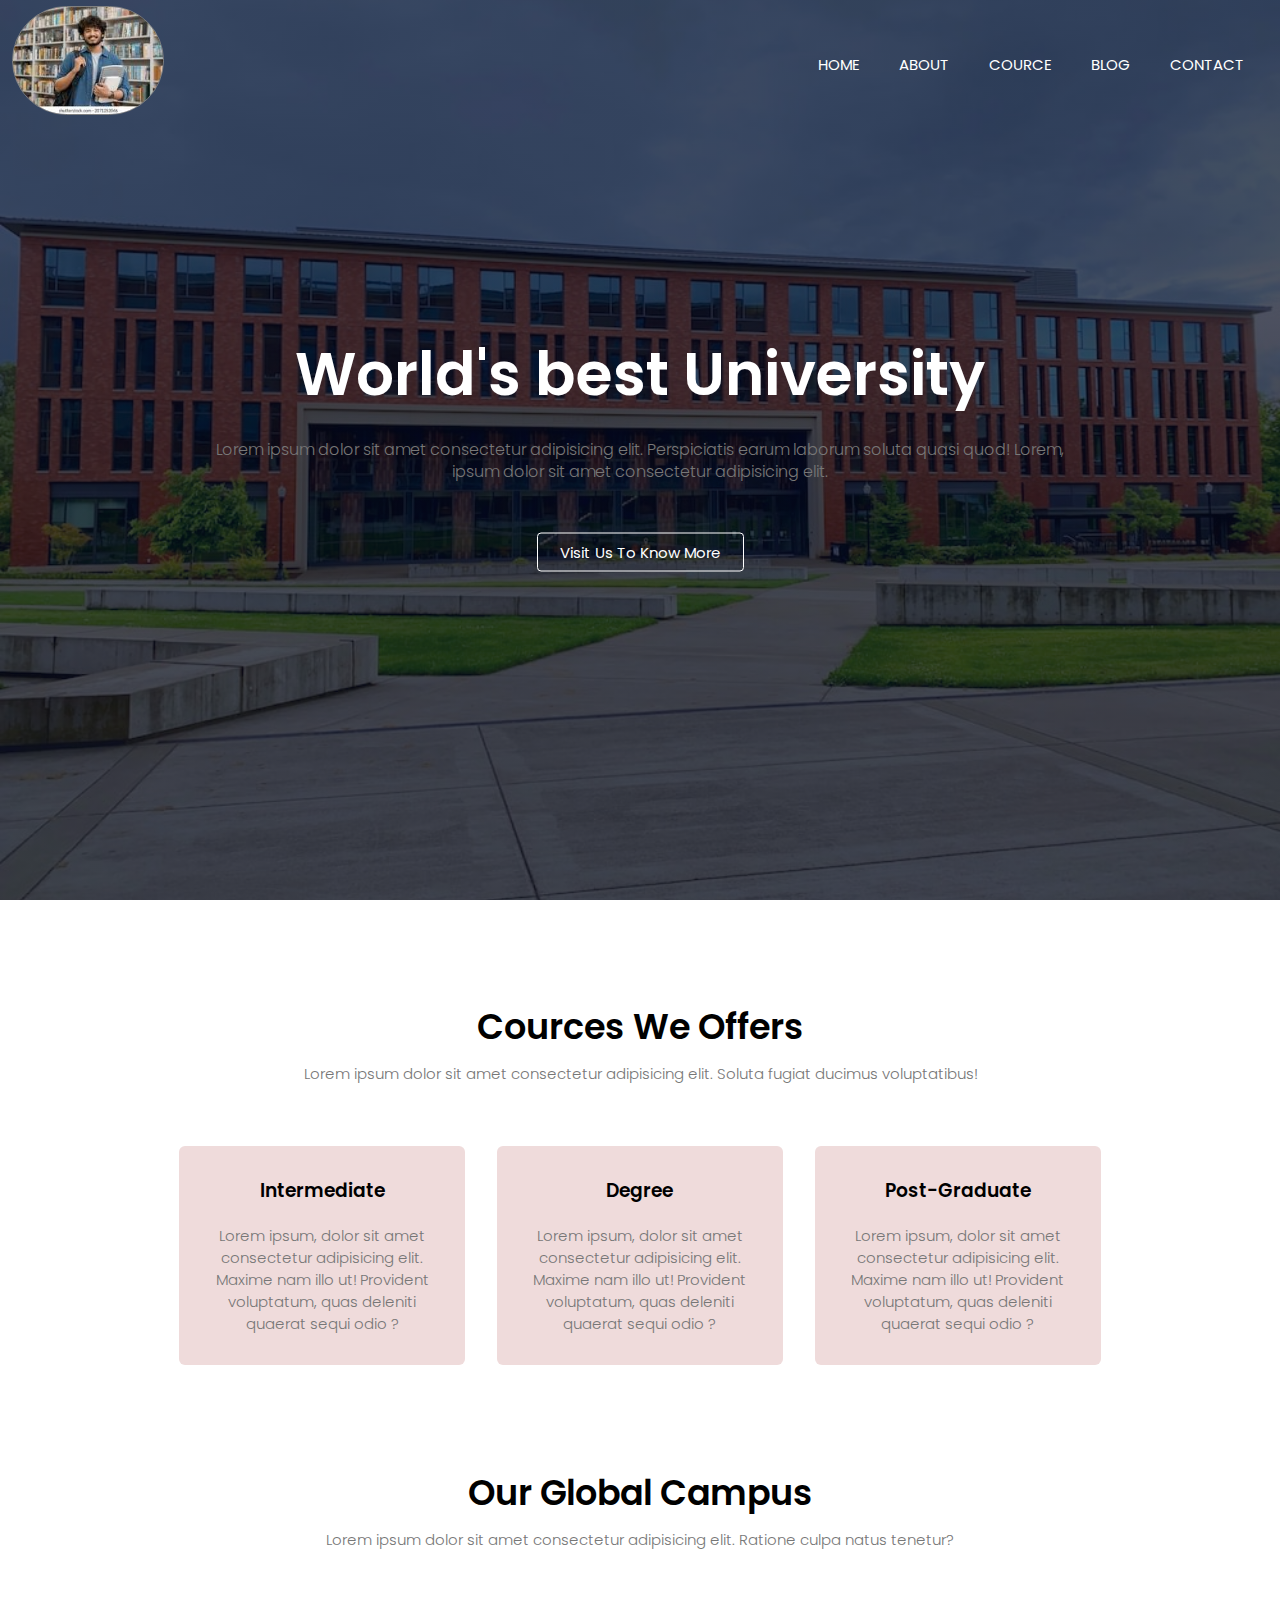
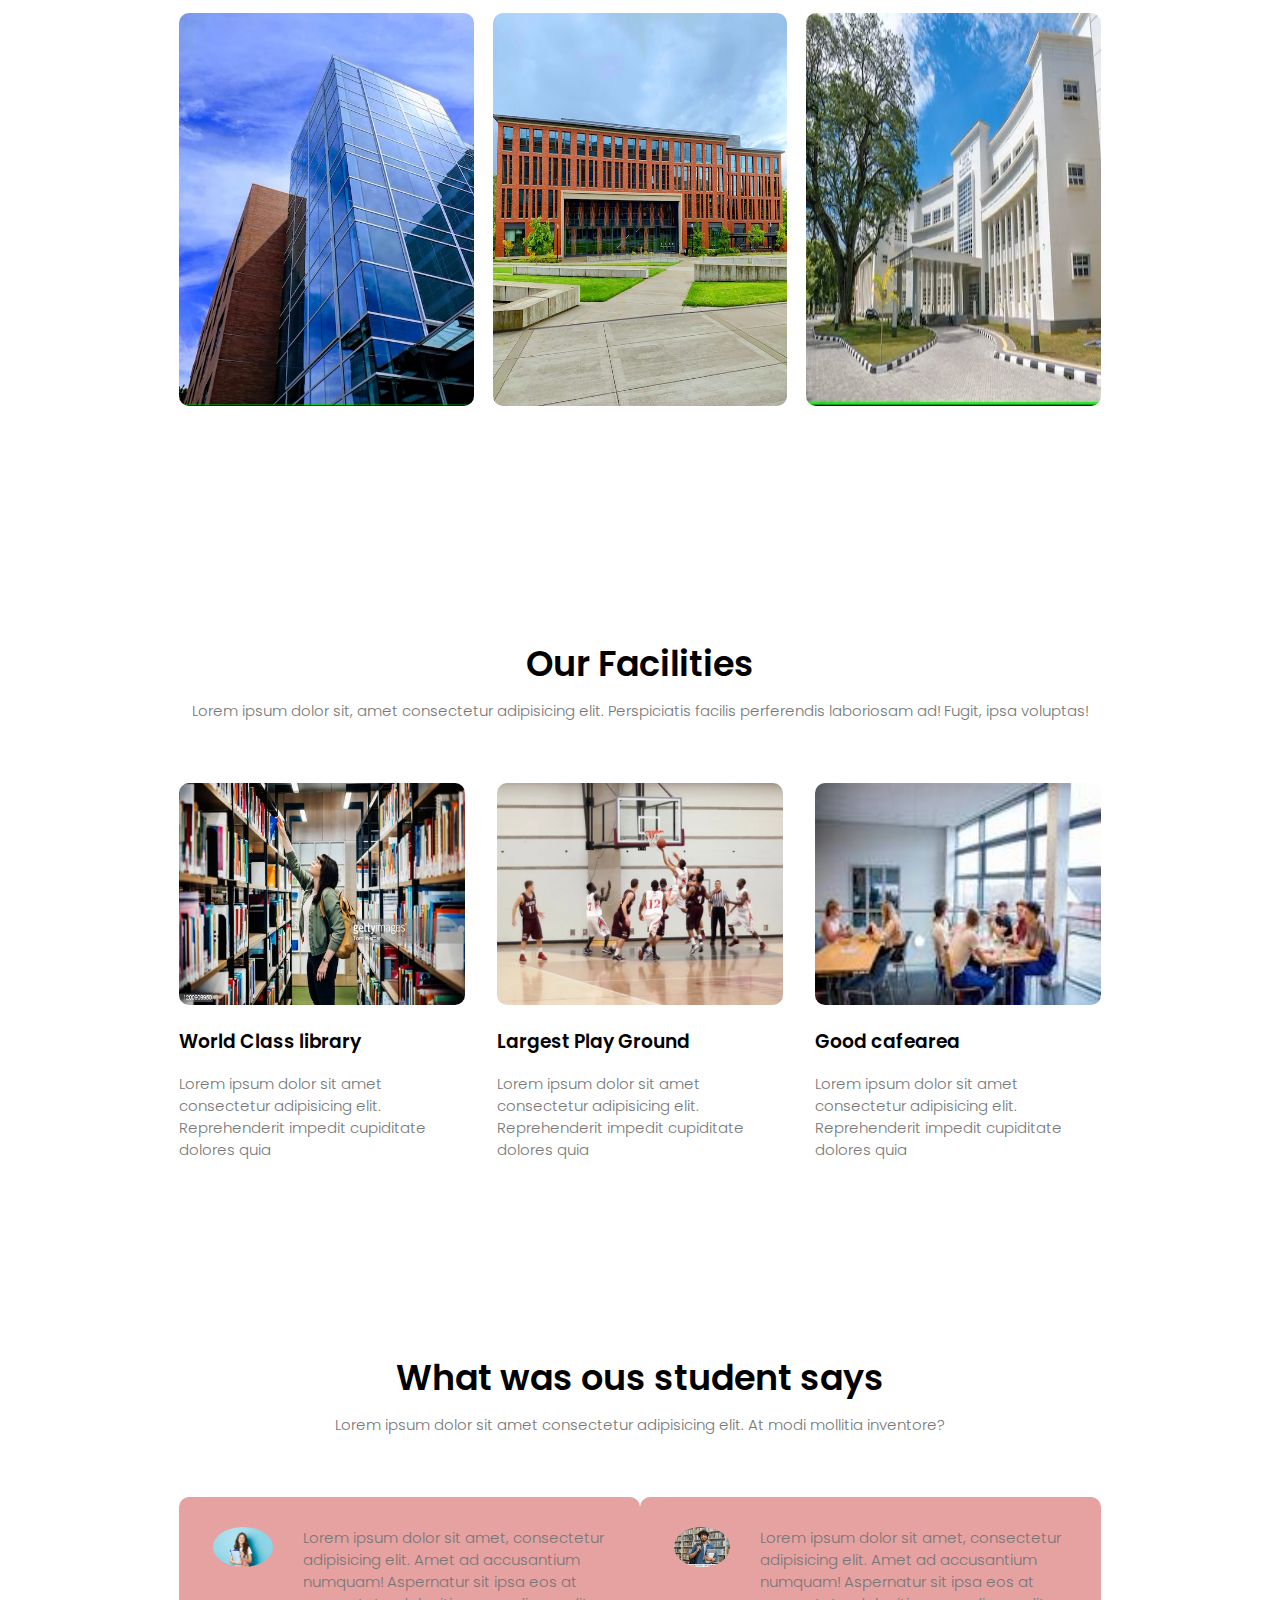
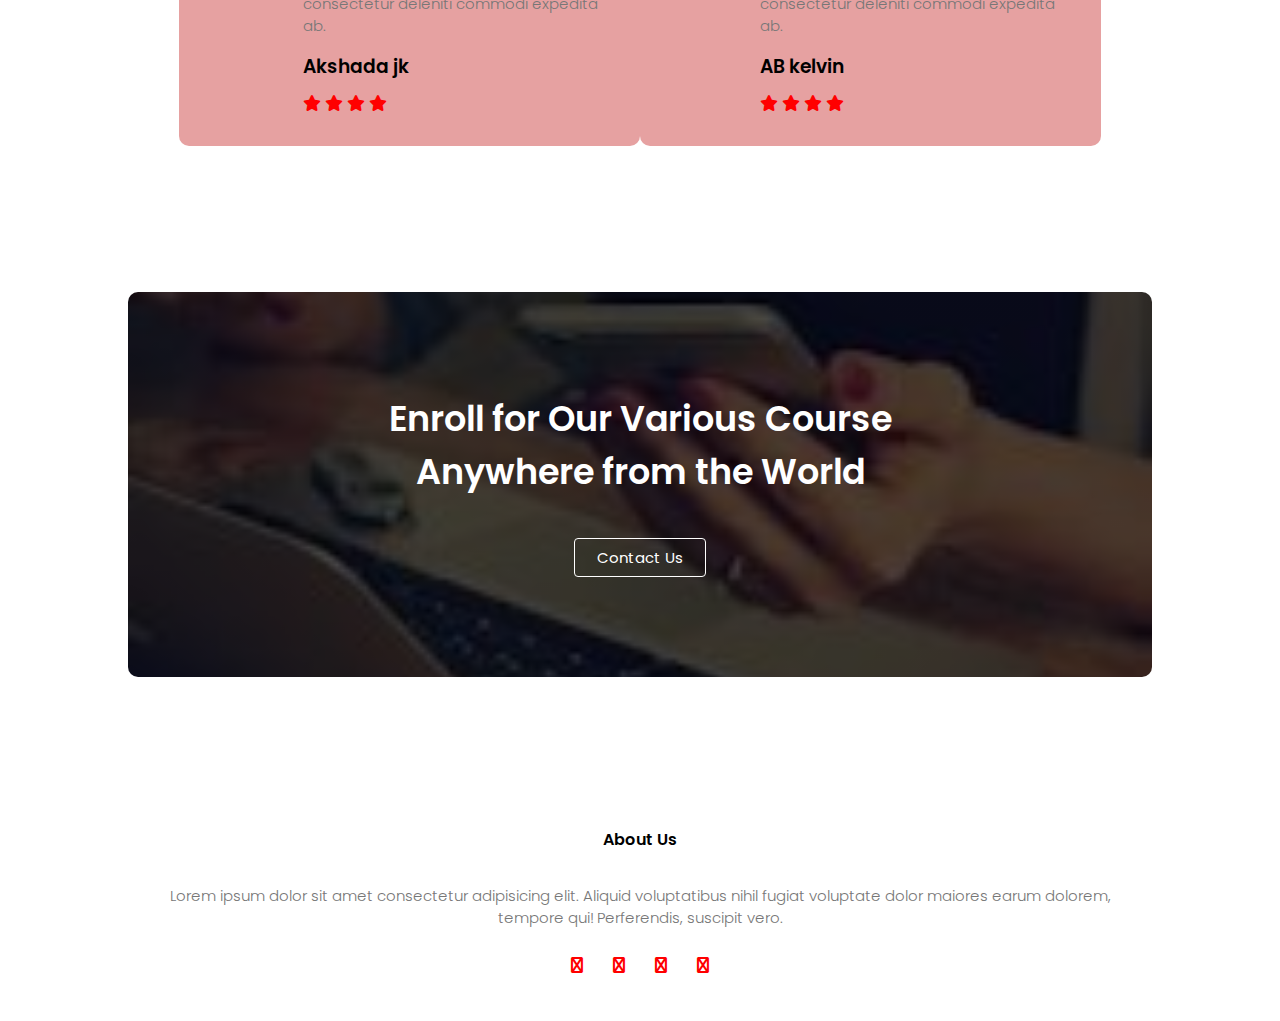
==== index.html @ 14558635 "a" ====
<!DOCTYPE html>
<html lang="en">
<head>
    <meta charset="UTF-8">
    <meta name="viewport" content="width=device-width, initial-scale=1.0">
    <title>University Website</title>
    <link rel="stylesheet" href="style.css">
    <link rel="preconnect" href="https://fonts.googleapis.com">
    <link rel="preconnect" href="https://fonts.gstatic.com" crossorigin>
    <link href="https://fonts.googleapis.com/css2?family=Poppins&family=REM:ital@1&display=swap" rel="stylesheet">

    <link rel="stylesheet" href="https://cdnjs.cloudflare.com/ajax/libs/font-awesome/6.4.2/css/all.min.css">

</head>
<body>
    <section class="header">
        <nav>
            <a href="index.html"><img src="img/collage boy.jpg"></a>
            <div class="nav-links" id="Navlinks">
                <i class="fa fa-times" onclick="hidemenu()"></i>
                <ul>
                    <li><a href="">HOME</a></li>
                    <li><a href="">ABOUT</a></li>
                    <li><a href="">COURCE</a></li>
                    <li><a href="">BLOG</a></li>
                    <li><a href="">CONTACT</a></li>
                </ul>
            </div>
            <i class="fa fa-bars" onclick="Showmenu()"></i>
        </nav>
        <div class="text-box">
            <h1>World's best University</h1>
            <P> Lorem ipsum dolor sit amet consectetur adipisicing elit. Perspiciatis earum laborum soluta quasi quod! Lorem,<br> ipsum dolor sit amet consectetur adipisicing elit. 
                
            </P>
            <a class="btn" href="">Visit Us To Know More</a>
        </div>

    </section>

    <!-- course section  -->

    <section class="Course">
        <h1>Cources We Offers</h1>
        <p>Lorem ipsum dolor sit amet consectetur adipisicing elit. Soluta fugiat ducimus voluptatibus!</p>
        <div class="row">
            <div class="course-col">
                <h3>Intermediate</h3>
                <p>Lorem ipsum, dolor sit amet consectetur adipisicing elit. Maxime nam illo ut! Provident voluptatum, quas deleniti quaerat sequi odio ?</p>
            </div>

            <div class="course-col">
                <h3>Degree</h3>
                <p>Lorem ipsum, dolor sit amet consectetur adipisicing elit. Maxime nam illo ut! Provident voluptatum, quas deleniti quaerat sequi odio ?</p>
            </div>

            <div class="course-col">
                <h3>Post-Graduate</h3>
                <p>Lorem ipsum, dolor sit amet consectetur adipisicing elit. Maxime nam illo ut! Provident voluptatum, quas deleniti quaerat sequi odio  ?</p>
            </div>
        </div>

    </section>


    <section class="campus">
        <h1>Our Global Campus</h1>
        <p>Lorem ipsum dolor sit amet consectetur adipisicing elit. Ratione culpa natus tenetur?</p>
        <div class="row">
            <div class="campus-col">
                <img src="img/collage3.jpg">
                <div class="layer">
                    <h3>Dubai</h3>
                </div>
            </div>

            <div class="campus-col">
                <img src="img/collage1.jpg">
                <div class="layer">
                    <h3> NewYork</h3>
                </div>
            </div>

            <div class="campus-col">
                <img src="img/collage2.jpg">
                <div class="layer">
                    <h3>India</h3>
                </div>
            </div>

        </div>
    </section>

    <!-- facilities section  -->
    <section class="facilities">
        <h1>Our Facilities</h1>
        <p>Lorem ipsum dolor sit, amet consectetur adipisicing elit. Perspiciatis facilis perferendis laboriosam ad! Fugit, ipsa voluptas!</p>
        <div class="row">
            <div class="facilities-col">
                <img src="img/library.jpg" alt="">
                <h3>World Class library</h3>
                <p>Lorem ipsum dolor sit amet consectetur adipisicing elit. Reprehenderit impedit cupiditate dolores quia</p>
            </div>

            <div class="facilities-col">
                <img src="img/collage basketball.webp" alt="">
                <h3>Largest Play Ground</h3>
                <p>Lorem ipsum dolor sit amet consectetur adipisicing elit. Reprehenderit impedit cupiditate dolores quia</p>
            </div>

            <div class="facilities-col">
                <img src="img/cafe.jpg" alt="">
                <h3>Good cafearea</h3>
                <p>Lorem ipsum dolor sit amet consectetur adipisicing elit. Reprehenderit impedit cupiditate dolores quia</p>
            </div>
        </div>

    </section>


    <!-- review section -->
    <section class="review">
        <h1>What was ous student says</h1>
        <p>Lorem ipsum dolor sit amet consectetur adipisicing elit. At modi mollitia inventore?</p>

        <div class="row">
            <div class="review-col">
                <img src="img/collage girl.jpg" alt="">
                <div>
                    <p>Lorem ipsum dolor sit amet, consectetur adipisicing elit. Amet ad accusantium numquam! Aspernatur sit ipsa eos at consectetur deleniti commodi expedita ab.</p>
                    <h3>Akshada jk</h3>
                    <i class="fa fa-star"></i>
                    <i class="fa fa-star"></i>
                    <i class="fa fa-star"></i>
                    <i class="fa fa-star"></i>
                    <i class="fa fa-star-o"></i>
                </div>
            </div>

            <div class="review-col">
                <img src="img/collage boy.jpg" alt="">
                <div>
                    <p>Lorem ipsum dolor sit amet, consectetur adipisicing elit. Amet ad accusantium numquam! Aspernatur sit ipsa eos at consectetur deleniti commodi expedita ab.</p>
                    <h3>AB kelvin</h3>
                    <i class="fa fa-star"></i>
                    <i class="fa fa-star"></i>
                    <i class="fa fa-star"></i>
                    <i class="fa fa-star"></i>
                    <i class="fa fa-star-half-o"></i>
                </div>
            </div>
        </div>

    </section>

    <section class="contact" >
        <h1>Enroll for Our Various Course <br> Anywhere from the World</h1>
        <a href="" class="btn">Contact Us</a>

    </section>

    <section class="footer">
        <h4>About Us</h4>
        <p>Lorem ipsum dolor sit amet consectetur adipisicing elit. Aliquid voluptatibus nihil fugiat voluptate dolor maiores earum dolorem, <br> tempore qui! Perferendis, suscipit vero.</p>
        <div class="icons">
            <i class="fa fa-facebook"></i>
            <i class="fa fa-instagram"></i>
            <i class="fa fa-twitter"></i>
            <i class="fa fa-linkedin"></i>
        </div>
    </section>












    <script>
        var Navlinks= document.getElementById("Navlinks");
        
        function Showmenu(){
            Navlinks.style.right ="0";
        }

        function hidemenu(){
            Navlinks.style.right ="-200px";
        }

    </script>

    
</body>
</html>
---- style.css ----
*{
    padding: 0;
    margin: 0;
    font-family: 'Poppins', sans-serif;
    /* box-sizing: border-box; */
}

.header{
    min-height: 100vh;
    width: 100%;
    background-image: linear-gradient(rgba(4,9,30,0.7),rgba(4,9,30,0.7)),url(img/collage1.jpg);
    background-position: center;
    background-size: cover;
    position: relative;

}

nav{
    display: flex;
    padding: 6px 12px;
    justify-content: space-between;
    align-items: center;
}
nav img{
    width: 150px;
    border: 1px solid gray;
    border-radius: 333px;

}

.nav-links{
    flex: 1;
    text-align: right;
}
.nav-links ul li {
    list-style: none;
    display: inline-block;
    padding: 2px 12px;
    position: relative;
    margin-right: 12px;
}


.nav-links ul li a {
    color: white;
    text-decoration: none;
    font-size: 15px;
}

.nav-links ul li:hover::after{
    content: "";
    width: 100%;
    height: 2px;
    background: red;
    display: block;
    margin: auto;
    transition:0.3s;

}

.text-box{
    color: white;
    width: 90%;
    position: absolute;
    top: 50%;
    left: 50%;
    transform: translate(-50%,-50%);
    text-align: center;
}

.text-box h1{
    font-size: 60px;
}

.text-box p{
    margin: 10px 0 40px;
    font-size: 16px;

}

.btn{
    display: inline-block;
    color: white;
    text-decoration: none;
    border: 1px solid white;
    border-radius: 4px;
    font-size: 15px;
    padding: 7px 22px;
    background: transparent;
    position: relative;
    cursor: pointer;

}

.btn:hover{
    border:  1px solid red;
    background: red;
    transition: 1s;

}

nav .fa{
    display: none;
}


/* coures */
.Course{
    width: 80%;
    margin: auto;
    text-align: center;
    padding-top: 100px;
}

h1{
    font-size: 35px;
    font-weight: 600;
}

p{
    font-size: 15px;
    font-weight: 300;
    color: #777;
    line-height: 22px;
    padding: 10px;
}

.row{
    display: flex;
    margin: 5%;
    justify-content: space-between;
}

.course-col{
    flex-basis: 31%;
    background-color: rgb(239 219 219);
    border-radius: 6px;
    /* margin: 5%;  */
    padding: 20px 12px;
    box-sizing: border-box;


}

h3{
    text-align: center;
    font-weight: 600;
    margin: 10px 0;

}

.course-col:hover{
    box-shadow: 0 0 20px 0 rgba(0,0,0,0.2);
}


/* compus section  */
.campus{
    width: 80%;
    margin: auto;
    text-align: center;
    padding: 50px;
}

.campus-col{
    flex-basis: 32%;
    border-radius: 10px;
    margin-bottom: 30px;
    position: relative;
    overflow: hidden;
}
.campus-col img{
    width: 100%;
    height: 100%;
    display: block;
}

.layer{
    background:transparent;
    height: 100%;
    width: 100%;
    position: absolute;
    top: 0;
    left: 0;
    transition: 0.5s;
}

.layer:hover{
    background: rgba(226,0,0,0.7);
}


 .layer h3{
    width: 100%;
    font-weight: 500;
    color: white;
    font-size: 25px;
    bottom: 0;
    left: 50%;
    transform: translateX(-50%);
    position: absolute;
    opacity: 0;
    transition: 0.5s;


}

.layer:hover h3{
    bottom: 49%;
    opacity: 1;
}

.facilities{
    width: 80%;
    margin: auto;
    text-align: center;
    padding-top: 100px;
}


.facilities-col{
    flex-basis: 31%;
    margin-bottom: 5%;
    border-radius: 10px;
    text-align: left;
}

.facilities-col img {
    width: 100%;
    height: 60%;
    border-radius: 10px;
}

/* .facilities-col h1{
    font-size: 32px;
} */

.facilities-col p{
    padding: 0;
}

.facilities-col h3{
    margin-top: 15px;
    margin-bottom: 17px;
    text-align: left;
}

.review{
    width: 80%;
    margin: auto;
    padding-top: 100px;
    text-align: center;
}

.review-col{
    flex-basis: 44%;
    border-radius: 10px;
    margin-bottom: 5%;
    text-align: left;
    background: rgb(230, 161, 161);
    padding: 30px;
    cursor: pointer;
    display: flex;
}

.review-col img{
    height: 40px;
    margin-right: 30px;
    margin-left: 4px;
    border-radius: 50%;
}

.review-col p{
    padding: 0;
}

.review-col h3{
    margin-top: 15px;
    text-align: left;
}

.review-col .fa{
    color:red;
}

/* contact */
.contact{
    margin: 100px auto;
    width: 80%;
    background-image: linear-gradient(rgba(0,0,0,0.7),rgba(0,0,0,0.7)),url(img/contac.jpg);
    background-position: center;
    background-size: cover;
    border-radius: 10px;
    text-align: center;
    padding: 100px 0;
}

.contact h1{
    color: white;
    margin-bottom: 40px;
    padding: 0;

}

/* footer section  */
.footer{
    width: 100%;
    text-align: center;
    padding: 30px 0;
}

.footer h4{
    margin-bottom: 23px;
    margin-top: 20px;
    font-weight: 600;
}

.icons .fa{
    color: red;
    margin: 0 13px;
    cursor: pointer;
    padding: 18px 0;

}








@media (max-width:700px){
    .text-box h1{
        font-size: 20px;
    }
    .nav-links ul li{
        display: block;
    }
    .nav-links{
        position: absolute;
        background: red;
        height: 100vh;
        width: 200px;
        top: 0;
        right: -200px;
        text-align: left;
        z-index: 2;
        transition: 1s;
    }

    nav .fa{
        display: block;
        color: white;
        font-size: 22px;
        margin: 10px;
        cursor: pointer;
    }

    .row{
        flex-direction: column;
    }
    
    .course-col{
        margin: 5%;
    }

    .review-col img{
        margin-left: 0;
        margin-right:15px;
    }

    .contact h1{
        font-size: 24px;
    }

}


/* about-us section  */
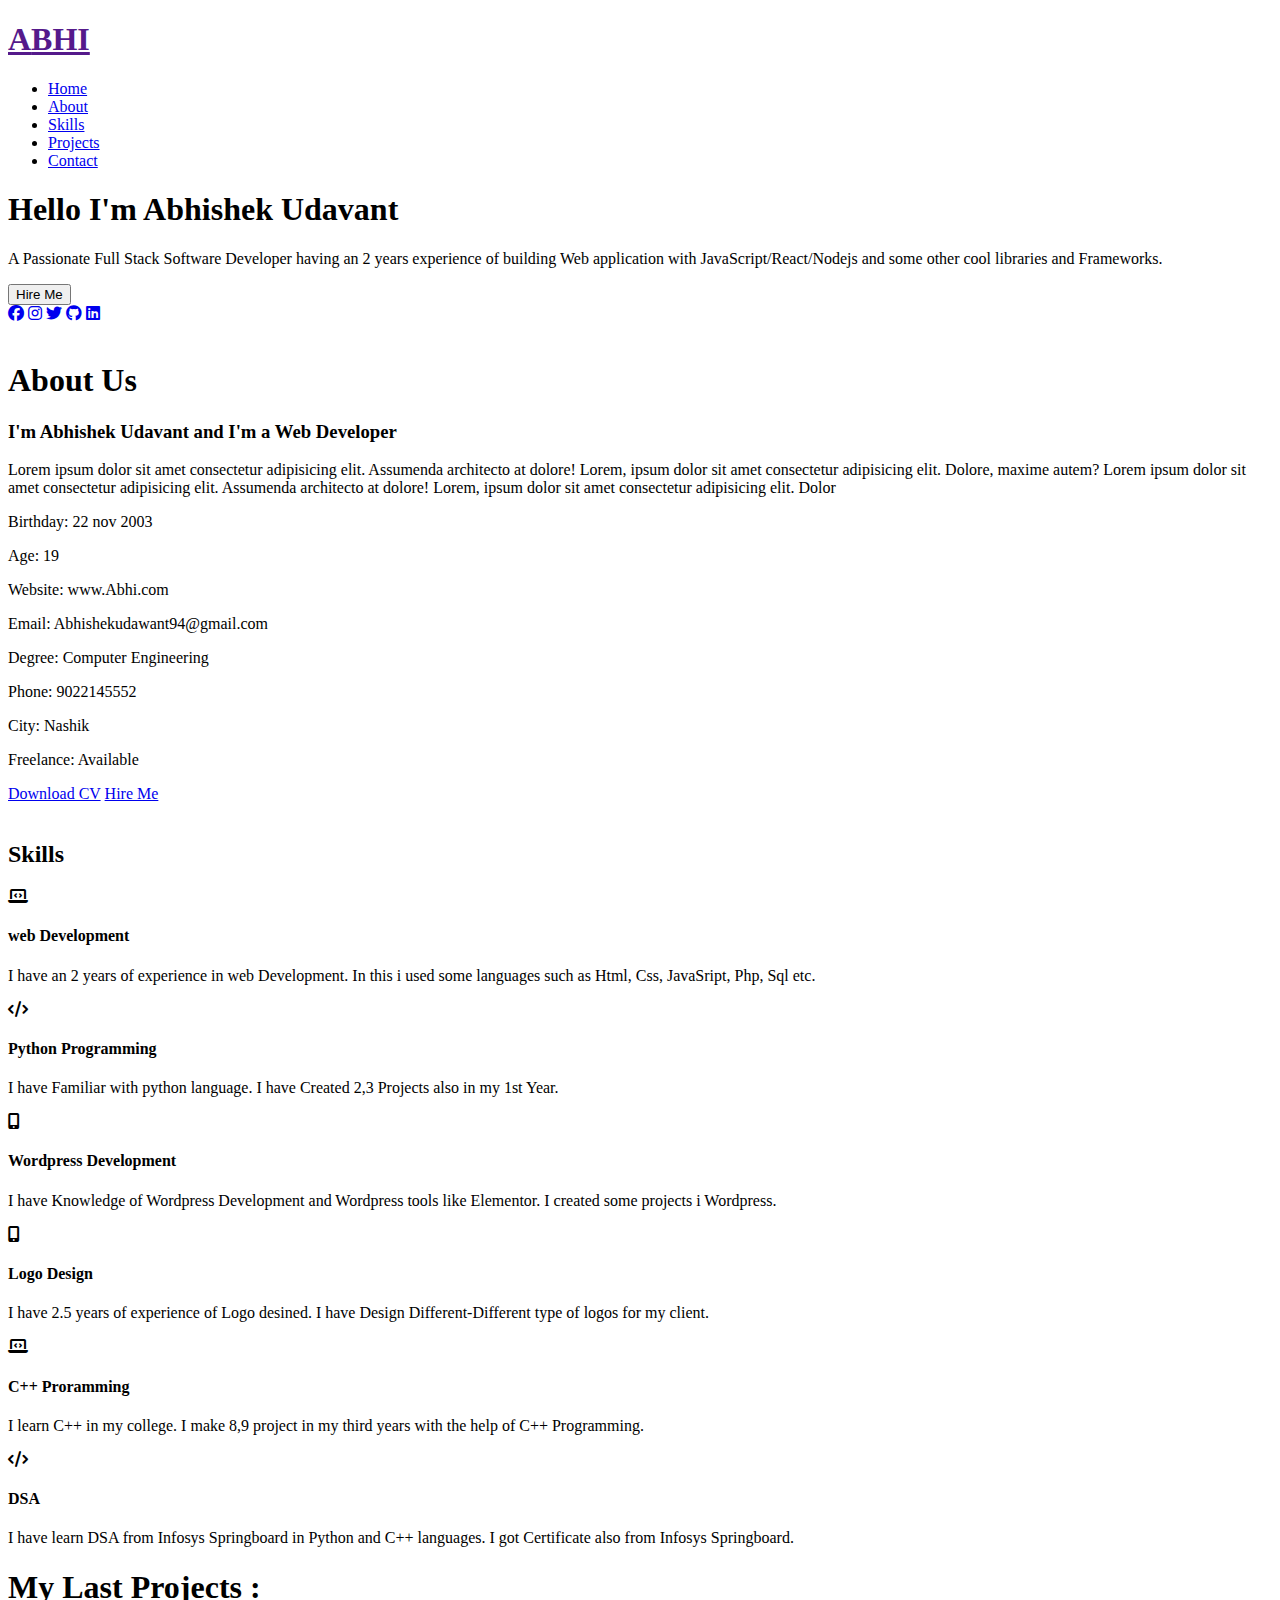
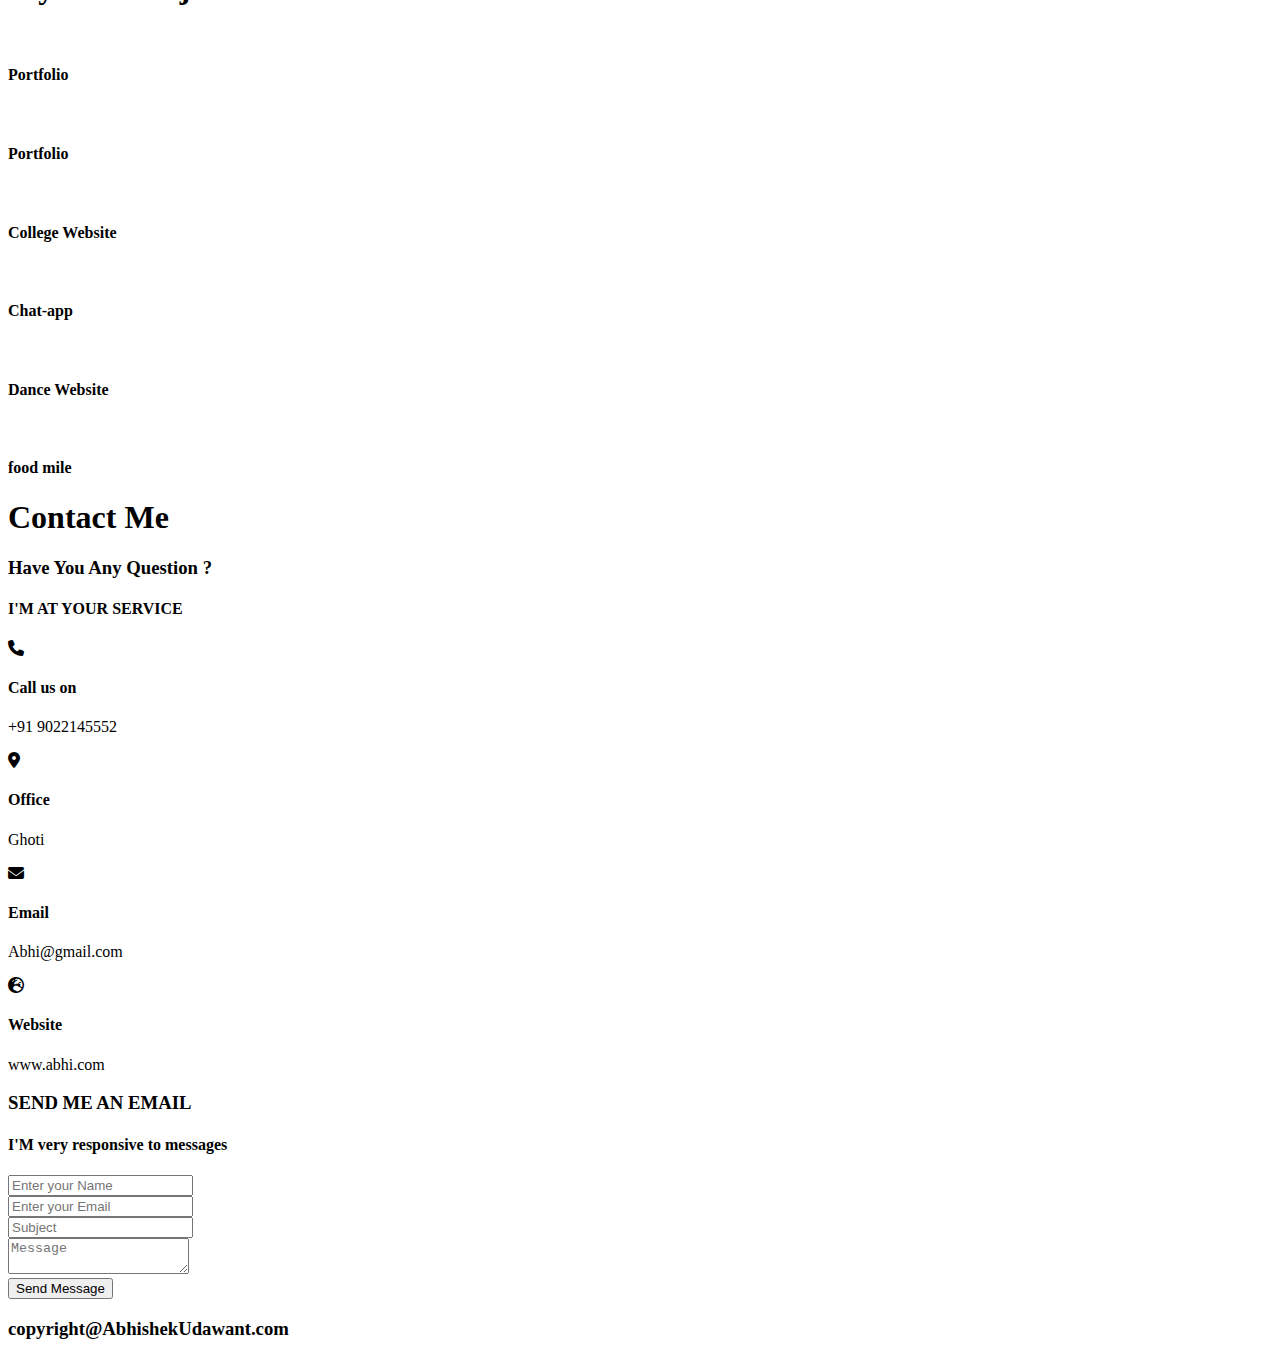
==== commit 4a2f79f9: "Add files via upload" ====
--- a/index.html
+++ b/index.html
@@ -1,199 +1,318 @@
-<!DOCTYPE html>
-<html lang="en">
-<head>
-    <meta charset="UTF-8">
-    <meta name="viewport" content="width=device-width, initial-scale=1.0">
-    <title>University Website</title>
-    <link rel="stylesheet" href="style.css">
-    <link rel="preconnect" href="https://fonts.googleapis.com">
-    <link rel="preconnect" href="https://fonts.gstatic.com" crossorigin>
-    <link href="https://fonts.googleapis.com/css2?family=Poppins&family=REM:ital@1&display=swap" rel="stylesheet">
-
-    <link rel="stylesheet" href="https://cdnjs.cloudflare.com/ajax/libs/font-awesome/6.4.2/css/all.min.css">
-
-</head>
-<body>
-    <section class="header">
-        <nav>
-            <a href="index.html"><img src="img/collage boy.jpg"></a>
-            <div class="nav-links" id="Navlinks">
-                <i class="fa fa-times" onclick="hidemenu()"></i>
-                <ul>
-                    <li><a href="">HOME</a></li>
-                    <li><a href="">ABOUT</a></li>
-                    <li><a href="">COURCE</a></li>
-                    <li><a href="">BLOG</a></li>
-                    <li><a href="">CONTACT</a></li>
-                </ul>
-            </div>
-            <i class="fa fa-bars" onclick="Showmenu()"></i>
-        </nav>
-        <div class="text-box">
-            <h1>World's best University</h1>
-            <P> Lorem ipsum dolor sit amet consectetur adipisicing elit. Perspiciatis earum laborum soluta quasi quod! Lorem,<br> ipsum dolor sit amet consectetur adipisicing elit. 
-                
-            </P>
-            <a class="btn" href="">Visit Us To Know More</a>
-        </div>
-
-    </section>
-
-    <!-- course section  -->
-
-    <section class="Course">
-        <h1>Cources We Offers</h1>
-        <p>Lorem ipsum dolor sit amet consectetur adipisicing elit. Soluta fugiat ducimus voluptatibus!</p>
-        <div class="row">
-            <div class="course-col">
-                <h3>Intermediate</h3>
-                <p>Lorem ipsum, dolor sit amet consectetur adipisicing elit. Maxime nam illo ut! Provident voluptatum, quas deleniti quaerat sequi odio ?</p>
-            </div>
-
-            <div class="course-col">
-                <h3>Degree</h3>
-                <p>Lorem ipsum, dolor sit amet consectetur adipisicing elit. Maxime nam illo ut! Provident voluptatum, quas deleniti quaerat sequi odio ?</p>
-            </div>
-
-            <div class="course-col">
-                <h3>Post-Graduate</h3>
-                <p>Lorem ipsum, dolor sit amet consectetur adipisicing elit. Maxime nam illo ut! Provident voluptatum, quas deleniti quaerat sequi odio  ?</p>
-            </div>
-        </div>
-
-    </section>
-
-
-    <section class="campus">
-        <h1>Our Global Campus</h1>
-        <p>Lorem ipsum dolor sit amet consectetur adipisicing elit. Ratione culpa natus tenetur?</p>
-        <div class="row">
-            <div class="campus-col">
-                <img src="img/collage3.jpg">
-                <div class="layer">
-                    <h3>Dubai</h3>
-                </div>
-            </div>
-
-            <div class="campus-col">
-                <img src="img/collage1.jpg">
-                <div class="layer">
-                    <h3> NewYork</h3>
-                </div>
-            </div>
-
-            <div class="campus-col">
-                <img src="img/collage2.jpg">
-                <div class="layer">
-                    <h3>India</h3>
-                </div>
-            </div>
-
-        </div>
-    </section>
-
-    <!-- facilities section  -->
-    <section class="facilities">
-        <h1>Our Facilities</h1>
-        <p>Lorem ipsum dolor sit, amet consectetur adipisicing elit. Perspiciatis facilis perferendis laboriosam ad! Fugit, ipsa voluptas!</p>
-        <div class="row">
-            <div class="facilities-col">
-                <img src="img/library.jpg" alt="">
-                <h3>World Class library</h3>
-                <p>Lorem ipsum dolor sit amet consectetur adipisicing elit. Reprehenderit impedit cupiditate dolores quia</p>
-            </div>
-
-            <div class="facilities-col">
-                <img src="img/collage basketball.webp" alt="">
-                <h3>Largest Play Ground</h3>
-                <p>Lorem ipsum dolor sit amet consectetur adipisicing elit. Reprehenderit impedit cupiditate dolores quia</p>
-            </div>
-
-            <div class="facilities-col">
-                <img src="img/cafe.jpg" alt="">
-                <h3>Good cafearea</h3>
-                <p>Lorem ipsum dolor sit amet consectetur adipisicing elit. Reprehenderit impedit cupiditate dolores quia</p>
-            </div>
-        </div>
-
-    </section>
-
-
-    <!-- review section -->
-    <section class="review">
-        <h1>What was ous student says</h1>
-        <p>Lorem ipsum dolor sit amet consectetur adipisicing elit. At modi mollitia inventore?</p>
-
-        <div class="row">
-            <div class="review-col">
-                <img src="img/collage girl.jpg" alt="">
-                <div>
-                    <p>Lorem ipsum dolor sit amet, consectetur adipisicing elit. Amet ad accusantium numquam! Aspernatur sit ipsa eos at consectetur deleniti commodi expedita ab.</p>
-                    <h3>Akshada jk</h3>
-                    <i class="fa fa-star"></i>
-                    <i class="fa fa-star"></i>
-                    <i class="fa fa-star"></i>
-                    <i class="fa fa-star"></i>
-                    <i class="fa fa-star-o"></i>
-                </div>
-            </div>
-
-            <div class="review-col">
-                <img src="img/collage boy.jpg" alt="">
-                <div>
-                    <p>Lorem ipsum dolor sit amet, consectetur adipisicing elit. Amet ad accusantium numquam! Aspernatur sit ipsa eos at consectetur deleniti commodi expedita ab.</p>
-                    <h3>AB kelvin</h3>
-                    <i class="fa fa-star"></i>
-                    <i class="fa fa-star"></i>
-                    <i class="fa fa-star"></i>
-                    <i class="fa fa-star"></i>
-                    <i class="fa fa-star-half-o"></i>
-                </div>
-            </div>
-        </div>
-
-    </section>
-
-    <section class="contact" >
-        <h1>Enroll for Our Various Course <br> Anywhere from the World</h1>
-        <a href="" class="btn">Contact Us</a>
-
-    </section>
-
-    <section class="footer">
-        <h4>About Us</h4>
-        <p>Lorem ipsum dolor sit amet consectetur adipisicing elit. Aliquid voluptatibus nihil fugiat voluptate dolor maiores earum dolorem, <br> tempore qui! Perferendis, suscipit vero.</p>
-        <div class="icons">
-            <i class="fa fa-facebook"></i>
-            <i class="fa fa-instagram"></i>
-            <i class="fa fa-twitter"></i>
-            <i class="fa fa-linkedin"></i>
-        </div>
-    </section>
-
-
-
-
-
-
-
-
-
-
-
-
-    <script>
-        var Navlinks= document.getElementById("Navlinks");
-        
-        function Showmenu(){
-            Navlinks.style.right ="0";
-        }
-
-        function hidemenu(){
-            Navlinks.style.right ="-200px";
-        }
-
-    </script>
-
-    
-</body>
+<!DOCTYPE html>
+<html lang="en">
+<head>
+    <meta charset="UTF-8">
+    <meta name="viewport" content="width=device-width, initial-scale=1.0">
+    <title>Portfolio</title>
+    <link rel="stylesheet" href="css/style.css">
+    <link rel="stylesheet" href="https://cdnjs.cloudflare.com/ajax/libs/font-awesome/6.4.0/css/all.min.css"/>
+    <link rel="preconnect" href="https://fonts.googleapis.com">
+    <link rel="preconnect" href="https://fonts.gstatic.com" crossorigin>
+    <link href="https://fonts.googleapis.com/css2?family=Kaushan+Script&family=Poppins:wght@400;500&family=REM:ital@1&display=swap" rel="stylesheet">
+</head>
+<body>
+    <section class="header" id="home">
+        <nav>
+            <div class="navbar" id="menu">
+                <a href=""><h1><SPan>A</SPan>BHI</h1></a>
+            </div>
+            <div class="navbar">
+                
+                <ul>
+                    <li><a href="#home">Home</a></li>
+                    <li><a href="#about">About</a></li>
+                    <li><a href="#Skills">Skills</a></li>
+                    <li><a href="#project">Projects</a></li>
+                    <li><a href="#contact">Contact</a></li>
+                </ul>
+            </div>
+        </nav>
+        <div class="container1">
+            <div class="row1">
+                <h1>Hello I'm <span class="name">Abhishek Udavant</span></h1>
+                <p>A Passionate Full Stack Software Developer
+                    having an 2 years experience of building Web application with JavaScript/React/Nodejs and some other cool libraries and Frameworks.
+                </p>
+                <button class="btn">Hire Me</button>
+
+                <div class="social">
+                    <a href="https://www.facebook.com/abhishek.udavant.180" target="
+                    "><i class="fab fa-facebook" id="facebook"></i></a>
+                    <a href="https://www.instagram.com/abhishek.udavant.180" target="
+                    "><i class="fab fa-instagram" id="instagram"></i></a>
+                    <a href="#"><i class="fab fa-twitter" id="twiter"></i></a>
+                    <a href="#"><i class="fab fa-github" id="whatsapp"></i></a>
+                    <a href="#"><i class="fab fa-linkedin" id="linkedin"></i></a>
+                </div>
+                
+            </div>
+            <div class="img">
+                <div class="circle">
+                    <!-- <img src="img/ab5.jpeg" alt=""> -->
+                    <img src="img/ab02.png" alt="">
+                </div>
+            </div>
+        </div>
+    </section>
+
+    <!-- about section start  -->
+    <section class="about" id="about">
+        <div class="container">
+            <div class="row">
+                <div class="title">
+                    <h1>About Us</h1>
+                </div>
+            </div>
+            <div class="row">
+                <div class="content">
+                    <h3>I'm Abhishek Udavant and I'm a<span> Web Developer</span></h3>
+                    <p>Lorem ipsum dolor sit amet consectetur adipisicing elit. Assumenda architecto at dolore! Lorem, ipsum dolor sit amet consectetur adipisicing elit. Dolore, maxime autem?
+                    Lorem ipsum dolor sit amet consectetur adipisicing elit. Assumenda architecto at dolore! Lorem, ipsum dolor sit amet consectetur adipisicing elit. Dolor
+                    </p>
+                </div>
+            </div>
+            <div class="row">
+                <div class="personal-info">
+                    <div class="info-item">
+                        <p>Birthday: <span> 22 nov 2003</span></p>
+                    </div>
+                    <div class="info-item">
+                        <p>Age: <span> 19</span></p>
+                    </div>
+                    <div class="info-item">
+                        <p>Website: <span> www.Abhi.com</span></p>
+                    </div>
+                    <div class="info-item">
+                        <p>Email: <span> Abhishekudawant94@gmail.com</span></p>
+                    </div>
+                    <div class="info-item">
+                        <p>Degree: <span> Computer Engineering</span></p>
+                    </div>
+                    <div class="info-item">
+                        <p>Phone: <span> 9022145552</span></p>
+                    </div>
+                    <div class="info-item">
+                        <p>
+                            City: <span> Nashik</span></p>
+                    </div>
+                    <div class="info-item">
+                            <p>Freelance: <span> Available</span></p>
+                    </div>
+                    
+                </div>
+                <div class="row">
+                    <div class="button">
+                        <a href="#" class="btn">Download CV</a>
+                        <a href="#contact" class="btn hire-me" id="hire">Hire Me</a>
+                    </div>
+                </div>
+                <div class="image">
+                    <img src="img/ab3.jpeg" alt="">
+                </div>
+
+            </div>
+
+        </div>
+    </section>
+
+    <!-- skills section start  -->
+    <section class="skills" id="Skills">
+        <div class="container">
+            <div class="row">
+                <div class="skills-title">
+                    <h2>Skills</h2>
+                </div>
+            </div>
+            <div class="skills-item">
+                <div class="skills-inner">
+                    <div class="icon">
+                        <i class="fa fa-laptop-code"></i>
+                    </div>
+                    <h4>web Development</h4>
+                    <p> I have an 2 years of experience in web Development. In this i used some languages such as Html, Css, JavaSript, Php, Sql etc. </p>
+                </div> 
+                <div class="skills-inner">
+                    <div class="icon">
+                        <i class="fa fa-code"></i>
+                    </div>
+                    <h4>Python Programming</h4>
+                    <p> I have Familiar with python language. I have Created 2,3 Projects also in my 1st Year.</p>
+                </div> 
+                
+                <div class="skills-inner">
+                    <div class="icon">
+                        <i class="fa fa-mobile-alt"></i>
+                    </div>
+                    <h4>Wordpress Development</h4>
+                    <p> I have Knowledge of Wordpress Development
+                        and Wordpress tools like Elementor. I created some projects i Wordpress.
+                    </p>
+                </div> 
+
+                <div class="skills-inner">
+                    <div class="icon">
+                        <i class="fa fa-mobile-alt"></i>
+                    </div>
+                    <h4>Logo Design</h4>
+                    <p>I have 2.5 years of experience of Logo desined. I have Design Different-Different type of logos for my client.</p>
+                </div> 
+
+                <div class="skills-inner">
+                    <div class="icon">
+                        <i class="fa fa-laptop-code"></i>
+                    </div>
+                    <h4>C++ Proramming</h4>
+                    <p>I learn C++ in my college. I make 8,9 project in my third years with the help of C++ Programming.</p>
+                </div> 
+
+                <div class="skills-inner">
+                    <div class="icon">
+                        <i class="fa fa-code"></i>
+                    </div>
+                    <h4>DSA</h4>
+                    <p> I have learn DSA from Infosys Springboard in Python and C++ languages. I got Certificate also  from Infosys Springboard.</p>
+                </div> 
+
+            </div>
+        </div>
+
+    </section>
+
+    <!-- projects section start  -->
+    <section class="projects" id="project">
+        <div class="row">
+            <div class="project-title">
+                <h1> My Last Projects : </h1>
+            </div>
+        </div>
+        <div class="project-item">
+            <div class="project-inner ">
+                <div class="project-img">
+                    <img src="img/poject1.portfolio.png" alt="">
+                    <h4>Portfolio</h4>
+                </div>
+            </div>
+
+            <div class="project-inner ">
+                <div class="project-img">
+                    <img src="img/project2.portfolio.png" alt="">
+                    <h4>Portfolio</h4>
+                </div>
+            </div>
+
+            <div class="project-inner ">
+                <div class="project-img">
+                    <img src="img/portfolio3.college.png" alt="">
+                    <h4>College Website</h4>
+                </div>
+            </div>
+
+            <div class="project-inner ">
+                <div class="project-img">
+                    <img src="img/project3.chatapp.jpg" alt="">
+                    <h4>Chat-app</h4>
+                </div>
+            </div>
+
+            <div class="project-inner ">
+                <div class="project-img">
+                    <img src="img/project4.dance.png" alt="">
+                    <h4>Dance Website</h4>
+                </div>
+            </div>
+
+            <div class="project-inner ">
+                <div class="project-img">
+                    <img src="img/project5.food.png" alt="">
+                    <h4>food mile</h4>
+                </div>
+            </div>
+
+            
+        </div>
+        
+    </section>
+
+    <section class="contact" id="contact">
+        <div class="container">
+            <div class="row">
+                <div class="contact-title">
+                    <h1>Contact Me</h1>
+                </div>
+            </div>
+            <h3 class="contact-title1"> Have You Any Question ?</h3>
+            <h4 class="contact-sub-title">I'M AT YOUR SERVICE</h4>
+            <div class="contact-row">
+                <!-- contact info start  -->
+                <div class="contact-info">
+                    <div class="icon"><i class="fa fa-phone"></i></div>
+                    <h4>Call us on</h4>
+                    <p>+91 9022145552</p>
+                </div>
+
+                <div class="contact-info">
+                    <div class="icon"><i class="fa fa-map-marker-alt"></i></div>
+                    <h4>Office</h4>
+                    <p>Ghoti</p>
+                </div>
+
+                 <div class="contact-info">
+                    <div class="icon"><i class="fa fa-envelope"></i></div>
+                    <h4>Email</h4>
+                    <p>Abhi@gmail.com</p>
+                </div>
+
+                <div class="contact-info">
+                    <div class="icon"><i class="fa fa-globe-europe"></i></div>
+                    <h4>Website</h4>
+                    <p>www.abhi.com</p>
+                </div>
+            </div>
+            <h3 class="contact-title1"> SEND  ME AN EMAIL</h3>
+            <h4 class="contact-sub-title">I'M very responsive to messages</h4>  
+            
+            <form  id="form">
+                <div class="row">
+                    <div class="contact-form">
+                        <div class="form-item">
+                            <div class="form-group  ">
+                                <input type="text" name="name" class="form-control" placeholder="Enter your Name">
+                            </div>
+                        </div>
+
+                        <div class="form-item">
+                            <div class="form-group  ">
+                                <input type="email" name="email" class="form-control" placeholder="Enter your Email">
+                            </div>
+                        </div>
+
+                        <div class="form-item">
+                            <div class="form-group  ">
+                                <input type="text" name="subject" class="form-control" placeholder="Subject">
+                            </div>
+                        </div>
+
+                        <div class="form-item">
+                            <div class="form-group">
+                                <textarea id="message" class="form-control" id="" placeholder="Message"></textarea>
+                            </div>
+                        </div>
+                        <div class="row"><button class="btn " id="btn">Send Message</button></div>
+
+                    </div>
+                </div>
+            </form>
+            
+        </div>
+    </section>
+
+    <!-- footer section start  -->
+    <footer class="footer">
+        <div class="container">
+            <h3>copyright@AbhishekUdawant.com</h3>
+        </div>
+
+    </footer>
+    
+</body>
 </html>